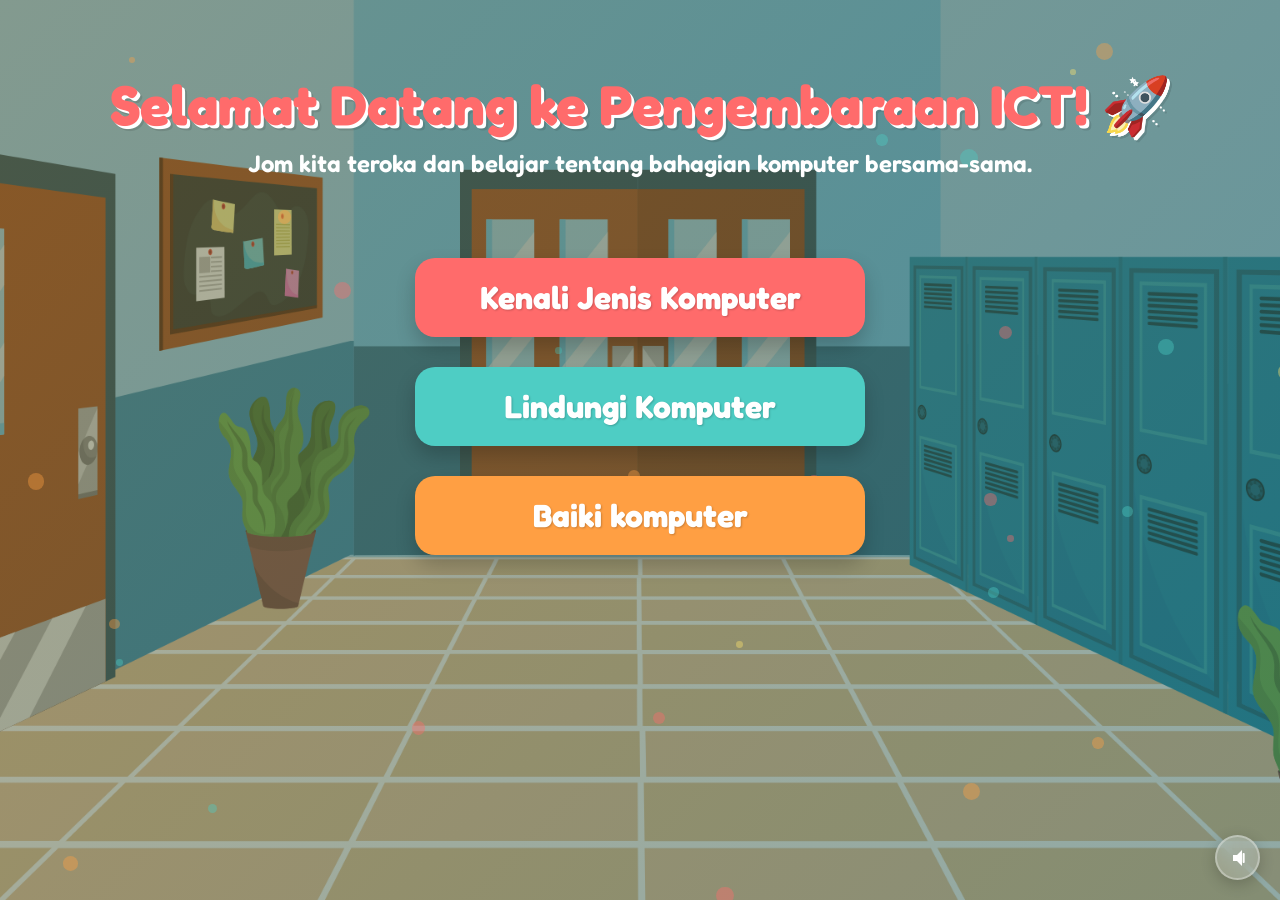
==== index.html @ 4f1ee9d7 "add all" ====
<!DOCTYPE html>
<html lang="en">

<head>
    <meta charset="UTF-8">
    <meta name="viewport" content="width=device-width, initial-scale=1.0">
    <title>ICT Adventure for Kids! 🚀</title>
    <link href="https://fonts.googleapis.com/css2?family=Fredoka:wght@400;600;700&display=swap" rel="stylesheet">
    <link rel="stylesheet" href="css/style.css">
    <script src="js/music.js"></script>
</head>

<body>
    <div class="background-overlay"></div>
    <header class="hero">
        <h1 class="bounce-title">Selamat Datang ke Pengembaraan ICT! 🚀</h1>
        <p class="subtitle" style="color: white;">Jom kita teroka dan belajar tentang bahagian komputer bersama-sama.
        </p>
    </header>

    <main class="content">
        <div class="main-menu">
            <a href="kenali.html" class="nav-btn btn-c1">Kenali Jenis Komputer</a>
            <a href="protect.html" class="nav-btn btn-c2">Lindungi Komputer</a>
            <a href="repair.html" class="nav-btn btn-c3">Baiki komputer</a>
        </div>
    </main>

    <!-- Modal for Info -->
    <div id="info-modal" class="modal hidden">
        <div class="modal-content glass">
            <span class="close-btn">&times;</span>
            <img id="modal-icon" src="" alt="icon">
            <h2 id="modal-title">Tajuk</h2>
            <p id="modal-desc">Penerangan di sini!</p>
            <button class="action-btn" id="play-sound-btn">Dengar! 🔊</button>
        </div>
    </div>

    <script src="js/script.js"></script>
</body>

</html>
---- css/style.css ----
:root {
    --primary-color: #FF6B6B;
    --secondary-color: #4ECDC4;
    --accent-color: #FFE66D;
    --text-color: #2D3436;
    --bg-color: #F7FFF7;
    --card-bg: rgba(255, 255, 255, 0.85);
}

* {
    box-sizing: border-box;
    margin: 0;
    padding: 0;
}

body {
    font-family: 'Fredoka', sans-serif;
    color: var(--text-color);
    background: url('../assets/images/classhall2.png') center/cover no-repeat;
    background-color: var(--bg-color);
    /* fallback */
    background-attachment: fixed;
    min-height: 100vh;
    overflow-x: hidden;
    position: relative;
    display: flex;
    flex-direction: column;
    align-items: center;
}

body.page-kenali,
body.page-protect {
    background: url('../assets/images/2266.jpg') center/cover no-repeat;
    background-attachment: fixed;
}

.background-overlay {
    position: fixed;
    top: 0;
    left: 0;
    width: 100%;
    height: 100%;
    background: linear-gradient(135deg, rgba(255, 230, 109, 0.2), rgba(78, 205, 196, 0.2));
    z-index: -1;
}

body.page-kenali .background-overlay,
body.page-protect .background-overlay {
    backdrop-filter: blur(2px);
    -webkit-backdrop-filter: blur(2px);
}

.top-nav {
    width: 100%;
    padding: 15px 20px;
    display: flex;
    justify-content: center;
    gap: 15px;
    background: rgba(255, 255, 255, 0.6);
    backdrop-filter: blur(10px);
    box-shadow: 0 4px 15px rgba(0, 0, 0, 0.1);
    position: sticky;
    top: 0;
    z-index: 100;
    flex-wrap: wrap;
}

.nav-btn {
    text-decoration: none;
    color: white;
    padding: 12px 25px;
    border-radius: 50px;
    font-size: 1.2rem;
    font-weight: bold;
    transition: transform 0.2s, box-shadow 0.2s;
    box-shadow: 0 4px 10px rgba(0, 0, 0, 0.15);
    text-shadow: 1px 1px 2px rgba(0, 0, 0, 0.2);
}

.nav-btn:hover {
    transform: translateY(-3px) scale(1.05);
    box-shadow: 0 6px 15px rgba(0, 0, 0, 0.25);
}

.btn-c1 {
    background: var(--primary-color);
}

.btn-c2 {
    background: var(--secondary-color);
}

.btn-c3 {
    background: #FF9F43;
}

/* Vibrant orange */

.main-menu {
    display: flex;
    flex-direction: column;
    align-items: center;
    gap: 30px;
    margin-top: 20px;
    width: 100%;
}

.main-menu .nav-btn {
    font-size: 2rem;
    padding: 20px 40px;
    border-radius: 20px;
    width: 100%;
    max-width: 450px;
    text-align: center;
    box-shadow: 0 10px 20px rgba(0, 0, 0, 0.2);
    animation: float 4s ease-in-out infinite;
}

.main-menu .nav-btn:nth-child(1) {
    animation-delay: 0s;
}

.main-menu .nav-btn:nth-child(2) {
    animation-delay: 1.3s;
}

.main-menu .nav-btn:nth-child(3) {
    animation-delay: 2.6s;
}

.main-menu .nav-btn:hover {
    animation-play-state: paused;
    filter: brightness(1.15);
    transform: scale(1.05) !important;
    box-shadow: 0 15px 30px rgba(0, 0, 0, 0.3);
}

.hero {
    text-align: center;
    margin-top: 50px;
    padding: 20px;
}

.bounce-title {
    font-size: 3.5rem;
    color: var(--primary-color);
    text-shadow: 3px 3px 0px white, 5px 5px 0px rgba(0, 0, 0, 0.1);
    animation: bounceIn 1s cubic-bezier(0.68, -0.55, 0.265, 1.55);
}

.subtitle {
    font-size: 1.5rem;
    margin-top: 10px;
    color: #4A4A4A;
    font-weight: 600;
}

.content {
    width: 100%;
    max-width: 1000px;
    padding: 40px 20px;
    flex: 1;
}

.card-grid {
    display: grid;
    grid-template-columns: repeat(auto-fit, minmax(220px, 1fr));
    gap: 30px;
    justify-items: center;
}

.card {
    background: var(--card-bg);
    border: 4px solid white;
    border-radius: 20px;
    padding: 30px 20px;
    text-align: center;
    width: 100%;
    max-width: 250px;
    cursor: pointer;
    box-shadow: 0 10px 20px rgba(0, 0, 0, 0.05);
    backdrop-filter: blur(10px);
    transition: transform 0.3s ease, box-shadow 0.3s ease;
}

.card:hover {
    transform: translateY(-10px) scale(1.05);
    box-shadow: 0 15px 30px rgba(0, 0, 0, 0.15);
    border-color: var(--secondary-color);
}

.card h2 {
    margin-top: 15px;
    font-size: 1.5rem;
    color: var(--text-color);
}

.item-icon {
    width: 120px;
    height: 120px;
    object-fit: contain;
    animation: float 3s ease-in-out infinite;
}

.card:nth-child(even) .item-icon {
    animation-delay: 1.5s;
}

/* Modal */
.hidden {
    display: none !important;
}

.modal {
    position: fixed;
    top: 0;
    left: 0;
    width: 100%;
    height: 100%;
    background: rgba(0, 0, 0, 0.5);
    display: flex;
    justify-content: center;
    align-items: center;
    z-index: 1000;
    backdrop-filter: blur(5px);
}

.modal-content.glass {
    background: rgba(255, 255, 255, 0.95);
    border-radius: 25px;
    padding: 40px;
    max-width: 450px;
    text-align: center;
    position: relative;
    border: 5px solid var(--accent-color);
    box-shadow: 0 20px 40px rgba(0, 0, 0, 0.2);
    animation: modalPop 0.4s cubic-bezier(0.175, 0.885, 0.32, 1.275);
}

.close-btn {
    position: absolute;
    top: 10px;
    right: 20px;
    font-size: 2.5rem;
    color: var(--primary-color);
    cursor: pointer;
    font-weight: bold;
    transition: transform 0.2s;
}

.close-btn:hover {
    transform: scale(1.2);
}

#modal-icon {
    font-size: 150px;
    display: inline-block;
    margin-bottom: 20px;
    animation: float 3s ease-in-out infinite;
}

#modal-title {
    font-size: 2.2rem;
    color: var(--secondary-color);
    margin-bottom: 10px;
}

#modal-desc {
    font-size: 1.2rem;
    line-height: 1.5;
    margin-bottom: 25px;
    color: #4A4A4A;
}

.action-btn {
    background: var(--primary-color);
    color: white;
    border: none;
    padding: 12px 25px;
    font-size: 1.2rem;
    font-weight: bold;
    font-family: inherit;
    border-radius: 50px;
    cursor: pointer;
    box-shadow: 0 5px 15px rgba(255, 107, 107, 0.4);
    transition: transform 0.2s, background 0.2s;
}

.action-btn:hover {
    background: #ff5252;
    transform: scale(1.05);
}

/* Animations */
@keyframes bounceIn {
    0% {
        transform: scale(0.3);
        opacity: 0;
    }

    50% {
        transform: scale(1.05);
        opacity: 1;
    }

    70% {
        transform: scale(0.9);
    }

    100% {
        transform: scale(1);
    }
}

@keyframes float {

    0%,
    100% {
        transform: translateY(0);
    }

    50% {
        transform: translateY(-10px);
    }
}

@keyframes modalPop {
    0% {
        transform: scale(0.5);
        opacity: 0;
    }

    100% {
        transform: scale(1);
        opacity: 1;
    }
}

/* Responsive */
@media (max-width: 600px) {
    .bounce-title {
        font-size: 2.5rem;
    }

    .card-grid {
        grid-template-columns: 1fr;
    }

    .modal-content.glass {
        margin: 20px;
        padding: 30px;
    }
}

/* Flashlight Effect Overlay */
.dark-overlay {
    position: fixed;
    top: 0;
    left: 0;
    width: 100vw;
    height: 100vh;
    pointer-events: none;
    z-index: 50;
    background: radial-gradient(circle 150px at var(--cursor-x, 50vw) var(--cursor-y, 50vh), transparent 0%, rgba(0, 0, 0, 0.98) 100%);
}

/* Scattered Items for Flashlight Minigame */
.scatter-card {
    position: absolute;
    background: transparent;
    border: none;
    box-shadow: none;
    cursor: pointer;
    transition: transform 0.3s ease;
    z-index: 10;
}

.scatter-card:hover {
    transform: scale(1.15) !important;
}

.scatter-card i {
    font-size: 120px;
    line-height: 1;
    display: inline-block;
    filter: drop-shadow(0 0 15px rgba(255, 255, 255, 0.8));
    animation: float 4s ease-in-out infinite;
}

/* --- CUSTOM CSS DRAWN KEYBOARD --- */
.keyboard-main-container {
    position: absolute;
    top: 0;
    left: 0;
    transform: scale(0.20);
    transform-origin: top left;
    width: 1022px;
    padding: 10px;
    box-sizing: border-box;
    font-size: 15px;
    margin: 0;
    background-color: #dddddd;
    border-radius: 20px;
    box-shadow: 2px 3px 20px rgba(0, 0, 0, 0.4);
    font-family: 'Open Sans', 'Fredoka', sans-serif;
    color: #000000;
}

.keyboard-main-container .row {
    margin: 6px 0;
    padding: 0;
    box-sizing: border-box;
    display: flex;
    flex-wrap: wrap;
    justify-content: center;
}

.keyboard-main-container .col {
    padding: 6px;
    background-color: #eeeeee;
    font-size: 13px;
    text-align: center;
    border-radius: 6px;
    margin: 3px;
    cursor: pointer;
    width: 48px;
    flex-wrap: wrap;
    min-height: 36px;
    display: inline-block;
    text-transform: capitalize;
    font-weight: 600;
}

.keyboard-main-container .col span {
    display: block;
}

.keyboard-main-container .col.backspace,
.keyboard-main-container .col.capsloack {
    width: 114px;
    text-align: left;
}

.keyboard-main-container .col.tab,
.keyboard-main-container .col.slace {
    width: 84px;
    text-align: left;
}

.keyboard-main-container .col.shift,
.keyboard-main-container .col.enter {
    width: 120px;
    text-align: left;
}

.keyboard-main-container .col.space {
    width: 520px;
}

.keyboard-main-container .rightclickopt {
    width: 14px;
    height: 18px;
    border: 2px solid #000000;
    display: flex;
    justify-content: center;
    flex-direction: column;
}

.keyboard-main-container .col .rightclickopt span {
    width: 100%;
    height: 1px;
    background-color: #000000;
    margin: 2px 0;
}

/* --- CUSTOM CSS DRAWN LAPTOP --- */
.laptop-main-container {
    position: absolute;
    top: 0;
    left: 0;
    transform: scale(0.18);
    transform-origin: top left;
    width: 700px;
    pointer-events: none;
}

.laptop-main-container .laptop {
    position: relative;
    width: 550px;
    height: 340px;
    margin: 0 auto;
    background: #ddd;
    border: 15px solid #3f3f41;
    border-top: 20px solid #3f3f41;
    border-radius: 14px 14px 0 0;
    margin: 0 0 90px 0;
    box-shadow: 0 0 0 1px #d1d2d4;
}

.laptop-main-container .laptop:before {
    content: '';
    position: absolute;
    left: 50%;
    transform: translateX(-50%);
    bottom: -35px;
    background: #d1d2d4;
    height: 20px;
    width: 700px;
    border-radius: 0 0 10px 10px;
}

.laptop-main-container .laptop:after {
    content: '';
    position: absolute;
    left: 50%;
    transform: translateX(-50%);
    top: -12px;
    width: 3px;
    height: 3px;
    background: #d1d2d4;
    border-radius: 50%;
}

.laptop-main-container .base {
    position: absolute;
    left: 50%;
    transform: translateX(-50%);
    bottom: -25px;
    background: #d1d2d4;
    height: 10px;
    width: 700px;
}

.laptop-main-container .base:before {
    content: '';
    position: absolute;
    left: 50%;
    transform: translateX(-50%);
    border-radius: 0 0 10px 10px;
    height: 10px;
    width: 80px;
    background: #bcbdc1;
}

.laptop-main-container .base:after {
    content: '';
    position: absolute;
    left: 50%;
    transform: translateX(-50%);
    height: 20px;
    width: 700px;
    border-radius: 0 0 10px 10px;
    box-shadow: 0px 10px 36px -2px rgba(0, 0, 0, 0.4);
}

.laptop-main-container .screen {
    padding-top: 150px;
    text-align: center;
}

.laptop-main-container h1 {
    font-family: inherit;
    font-weight: 600;
    color: rgba(255, 255, 255, 0.85);
    margin: 0;
    font-size: 32px;
    text-shadow: 0 2px 4px rgba(0, 0, 0, 0.2);
}

/* --- CUSTOM CSS DRAWN SMARTPHONE/TABLET --- */
.smartphone-main-container {
    position: absolute;
    top: 0;
    left: 0;
    transform: scale(0.18);
    transform-origin: top left;
    width: 295px;
    pointer-events: none;
}

@keyframes SmartphoneBgAnimation {
    0% {
        background-position: 0% 50%
    }

    50% {
        background-position: 100% 50%
    }

    100% {
        background-position: 0% 50%
    }
}

.smartphone-main-container .smart {
    margin: 0;
    border-color: #444;
    background-color: #333;
    width: 295px;
    height: 532px;
    border-radius: 40px;
    border: 2px solid #ddd;
    padding: 60px 10px;
    position: relative;
    box-sizing: content-box;
}

.smartphone-main-container #acenzione-button {
    background-color: #333;
    height: 20px;
    left: -5px;
    top: 59px;
    border-radius: 4px 0 0 4px;
    width: 3px;
    position: absolute;
}

.smartphone-main-container #volume-su {
    height: 40px;
    left: -7px;
    top: 110px;
    border-radius: 4px 0 0 4px;
    width: 5px;
    background: #333;
    position: absolute;
}

.smartphone-main-container #volume-giu {
    height: 40px;
    left: -7px;
    top: 155px;
    border-radius: 4px 0 0 4px;
    width: 5px;
    background: #333;
    position: absolute;
}

.smartphone-main-container #dettaglio {
    position: absolute;
    left: 0;
    top: 17px;
    width: 100%;
}

.smartphone-main-container #fotocamera {
    background: #111;
    height: 7px;
    width: 7px;
    margin: auto;
    border-radius: 100px;
    display: block;
}

.smartphone-main-container #sensore {
    background: #111;
    height: 7px;
    width: 7px;
    margin: 12px 100px;
    border-radius: 100px;
    display: block;
}

.smartphone-main-container #microfono {
    background: #111;
    height: 7px;
    width: 90px;
    margin: -19px auto 0;
    border-radius: 100px;
}

.smartphone-main-container #schermo {
    height: 522px;
    width: 295px;
    background: linear-gradient(270deg, #82c3fe, #2e74b4);
    background-size: 400% 400%;
    animation: SmartphoneBgAnimation 59s ease infinite;
    box-shadow: 0 0 0 1px rgba(0, 0, 0, 0.1) inset;
    overflow: hidden;
    position: relative;
    box-sizing: border-box;
}

.smartphone-main-container #bottone {
    height: 40px;
    width: 40px;
    background: #111;
    margin: 17px auto;
    border-radius: 100px;
}

.smartphone-main-container .frame-posizione {
    margin-left: 0px;
    margin-right: -1px;
    display: block;
}

.smartphone-main-container #header {
    background: #555;
    box-shadow: 1px 2px 7px #333;
}

.smartphone-main-container .wrap {
    width: 960px;
    max-width: 100%;
    margin: 0 auto;
}

.smartphone-main-container #menu {
    position: relative;
    height: 60px;
}

.smartphone-main-container #menu ul {
    list-style: none;
    display: none;
    padding: 60px;
}

.smartphone-main-container #menu ul li {
    background: #555;
}

.smartphone-main-container #menu ul li a {
    display: block;
    padding: 20px;
    color: #fff;
    text-decoration: none;
    font-weight: 700;
}

.smartphone-main-container #menu ul li a:hover {
    background: #444;
    color: #FFF;
}

.smartphone-main-container .three-lines-menu {
    position: absolute;
    bottom: 10px;
    right: 10px;
    text-decoration: none;
    color: #fff;
    font-size: 32px;
    display: block;
    cursor: pointer;
}

.smartphone-main-container #menu ul.menu-responsive {
    display: block;
    width: 100%;
    margin-top: 0;
}

/* --- CUSTOM CSS DRAWN MONITOR --- */
.monitor-main-container {
    position: absolute;
    top: 0;
    left: 0;
    transform: scale(0.20);
    transform-origin: top left;
    width: 675px;
    pointer-events: none;
}

.monitor-main-container article {
    padding: 4em;
}

.monitor-main-container img {
    width: 500px;
}

.monitor-main-container .monitor {
    width: 515px;
    height: 300px;
    overflow-y: scroll;
    border: solid 1em #333;
    border-radius: .5em;
    background-color: lightblue;
}

.monitor-main-container .monitor::-webkit-scrollbar {
    width: 15px;
}

.monitor-main-container .monitor::-webkit-scrollbar-thumb {
    background: #666;
}

.monitor-main-container .monitor::-webkit-scrollbar-track {
    background-color: #888;
}

.monitor-main-container .stand:before {
    content: "";
    display: block;
    position: relative;
    background: #222;
    width: 150px;
    height: 50px;
    top: 382px;
    left: 185px;
}

.monitor-main-container .stand:after {
    content: "";
    display: block;
    position: relative;
    background: #333;
    border-top-left-radius: .5em;
    border-top-right-radius: .5em;
    width: 300px;
    height: 15px;
    top: 50px;
    left: 110px;
}

/* --- CUSTOM CSS DRAWN HEADPHONE --- */
.headphone-main-container {
    position: absolute;
    top: 0;
    left: 0;
    transform: scale(0.30);
    transform-origin: top left;
    width: 400px;
    pointer-events: none;
}

.headphone-main-container .headphones {
    position: relative;
    width: 350px;
    height: 350px;
}

.headphone-main-container .head {
    width: 300px;
    height: 300px;
    border-radius: 100%;
    border: 30px solid;
    border-color: #2D3047 #2D3047 transparent transparent;
    transform: rotate(-45deg);
    box-sizing: content-box;
}

.headphone-main-container .ear {
    position: absolute;
    width: 50px;
    height: 150px;
    top: 165px;
    left: -50px;
    border-radius: 100%;
    border-left: 100px solid #F27059;
    box-sizing: content-box;
}

.headphone-main-container .ear:before,
.headphone-main-container .ear:after {
    position: absolute;
    content: '';
}

.headphone-main-container .ear:before {
    width: 50px;
    height: 150px;
    top: 0px;
    left: 200px;
    border-radius: 100%;
    border-right: 100px solid #F27059;
    box-sizing: content-box;
}

.headphone-main-container .ear:after {
    width: 30px;
    height: 150px;
    background: #2D3047;
    border-radius: 100px;
    box-shadow: 220px 0 0 #2D3047;
    box-sizing: content-box;
}

/* --- CUSTOM CSS DRAWN MOUSE --- */
.mouse-main-container {
    position: absolute;
    top: 0;
    left: 0;
    transform: scale(0.40);
    transform-origin: top left;
    width: 200px;
    pointer-events: none;
}

.mouse-main-container .mouse {
    width: 120px;
    height: 180px;
    background: #FF6B6B;
    border-radius: 60px 60px 80px 80px;
    position: relative;
    box-shadow: inset 0 0 0 2px #d63031;
    margin: 80px auto 0;
}

.mouse-main-container .wheel {
    width: 12px;
    height: 30px;
    background: #FFE66D;
    border-radius: 6px;
    position: absolute;
    top: 30px;
    left: 50%;
    transform: translateX(-50%);
}

.mouse-main-container .divider {
    width: 2px;
    height: 70px;
    background: #d63031;
    position: absolute;
    top: 20px;
    left: 50%;
    transform: translateX(-50%);
}

.mouse-main-container .cable {
    width: 6px;
    height: 80px;
    background: #4ECDC4;
    position: absolute;
    top: -80px;
    left: 50%;
    transform: translateX(-50%);
    border-radius: 3px;
}

/* --- CUSTOM CSS DRAWN CAMERA --- */
.camera-main-container {
    position: absolute;
    top: 0;
    left: 0;
    transform: scale(0.35);
    transform-origin: top left;
    width: 360px;
    pointer-events: none;
}

@keyframes flash {
    0% {
        width: 0;
        height: 0;
    }

    20% {
        width: 200px;
        height: 200px;
    }

    25% {
        width: 0;
        height: 0;
    }

    45% {
        width: 200px;
        height: 200px;
    }

    50% {
        width: 0;
        height: 0;
    }

    100% {
        width: 0;
        height: 0;
    }
}

@keyframes camera-angle {
    0% {
        transform: rotate(0deg);
        box-shadow: 0px 30px 50px -20px rgba(0, 0, 0, .7);
    }

    25% {
        transform: rotate(2deg);
        box-shadow: 10px 30px 50px -20px rgba(0, 0, 0, .7);
    }

    75% {
        transform: rotate(-2deg);
        box-shadow: -10px 30px 50px -20px rgba(0, 0, 0, .7);
    }

    100% {
        transform: rotate(0deg);
        box-shadow: 0px 30px 50px -20px rgba(0, 0, 0, .7);
    }
}

.camera-main-container .camera-body {
    position: relative;
    border-radius: 5px;
    box-shadow: 0px 30px 50px -20px rgba(0, 0, 0, .7);
    animation: 5s camera-angle infinite;
}

.camera-main-container .camera-top,
.camera-main-container .camera-mid,
.camera-main-container .camera-bottom {
    width: 360px;
    box-sizing: border-box;
}

.camera-main-container .camera-top {
    position: relative;
    height: 60px;
    background: linear-gradient(to right, rgba(226, 226, 226, 1) 0%, rgba(245, 245, 245, 1) 10%, rgba(245, 245, 245, 1) 90%, rgba(226, 226, 226, 1) 100%);
    border: 1px solid #DCDCDC;
    border-top-left-radius: 5px;
}

.camera-main-container .camera-top:before {
    display: block;
    content: '';
    position: absolute;
    top: -20px;
    right: 0;
    width: 210px;
    height: 20px;
    background: linear-gradient(to right, rgba(245, 245, 245, 1) 0%, rgba(245, 245, 245, 1) 174px, rgba(226, 226, 226, 1) 100%);
    border: 1px solid #DCDCDC;
    border-top-left-radius: 5px;
    border-top-right-radius: 5px;
    border-bottom: none;
    box-shadow: inset 0 15px 15px -15px #FDFDFD;
    box-sizing: border-box;
}

.camera-main-container .zoom {
    position: absolute;
    top: -15px;
    left: 30px;
    width: 42px;
    height: 9px;
    background: linear-gradient(to right, rgba(176, 176, 176, 1) 0%, rgba(226, 226, 226, 1) 30%, rgba(226, 226, 226, 1) 50%, rgba(226, 226, 226, 1) 70%, rgba(176, 176, 176, 1) 100%);
    border: 1px solid #A3A3A3;
    border-top-left-radius: 3px;
    border-top-right-radius: 3px;
    box-shadow: inset 0 15px 15px -15px #FDFDFD;
    box-sizing: border-box;
}

.camera-main-container .zoom:before {
    display: block;
    content: '';
    position: absolute;
    top: -6px;
    left: 50%;
    transform: translateX(-50%);
    width: 20px;
    height: 4px;
    background: linear-gradient(to right, rgba(176, 176, 176, 1) 0%, rgba(226, 226, 226, 1) 50%, rgba(176, 176, 176, 1) 100%);
    border: 1px solid #A3A3A3;
    border-top-left-radius: 3px;
    border-top-right-radius: 3px;
    box-sizing: border-box;
}

.camera-main-container .zoom:after {
    display: block;
    content: '';
    position: absolute;
    top: 3px;
    left: 50%;
    transform: translateX(-50%);
    width: 46px;
    height: 4px;
    background: linear-gradient(to right, rgba(176, 176, 176, 1) 0%, rgba(226, 226, 226, 1) 30%, rgba(226, 226, 226, 1) 50%, rgba(226, 226, 226, 1) 70%, rgba(176, 176, 176, 1) 100%);
    border: 1px solid #A3A3A3;
    border-bottom: none;
    border-top-left-radius: 3px;
    border-top-right-radius: 3px;
    box-sizing: border-box;
}

.camera-main-container .mode-changer {
    position: absolute;
    top: -20px;
    left: 82px;
    width: 60px;
    height: 16px;
    background: linear-gradient(to right, rgba(176, 176, 176, 1) 0%, rgba(226, 226, 226, 1) 30%, rgba(226, 226, 226, 1) 50%, rgba(226, 226, 226, 1) 70%, rgba(176, 176, 176, 1) 100%);
    border: 1px solid #A3A3A3;
    border-radius: 3px;
    box-shadow: inset 0 15px 15px -15px #FDFDFD;
    box-sizing: border-box;
}

.camera-main-container .mode-changer:after {
    display: block;
    content: '';
    position: absolute;
    top: 15px;
    left: 50%;
    transform: translateX(-50%);
    width: 50px;
    height: 2px;
    background: linear-gradient(to right, rgba(176, 176, 176, 1) 0%, rgba(226, 226, 226, 1) 30%, rgba(226, 226, 226, 1) 50%, rgba(226, 226, 226, 1) 70%, rgba(176, 176, 176, 1) 100%);
    border: 1px solid #A3A3A3;
    border-bottom: none;
    box-sizing: border-box;
}

.camera-main-container .sides {
    width: 100%;
}

.camera-main-container .sides:before,
.camera-main-container .sides:after {
    display: block;
    content: '';
    position: absolute;
    top: 24px;
    width: 8px;
    height: 30px;
    background: linear-gradient(to bottom, rgba(130, 129, 129, 1) 0%, rgba(105, 103, 103, 1) 10%, rgba(79, 77, 77, 1) 50%, rgba(64, 62, 63, 1) 100%);
    border: 1px solid #3E3C3D;
    border-radius: 2px;
    box-shadow: 0px 3px 5px -1px rgba(0, 0, 0, .5);
    box-sizing: border-box;
}

.camera-main-container .sides:before {
    left: -4px;
    border-top-left-radius: 3px;
    border-bottom-left-radius: 3px;
}

.camera-main-container .sides:after {
    right: -4px;
    border-top-right-radius: 3px;
    border-bottom-right-radius: 3px;
}

.camera-main-container .range-finder {
    position: absolute;
    top: 10px;
    left: 105px;
    width: 30px;
    height: 20px;
    background: #3E3C3D;
    border-radius: 3px;
    box-shadow: inset 0 0 5px 3px #333132;
    box-sizing: border-box;
}

.camera-main-container .range-finder:before {
    display: block;
    content: '';
    position: absolute;
    top: 50%;
    left: 50%;
    transform: translate(-50%, -50%);
    width: 12px;
    height: 12px;
    background: #797878;
    border-radius: 100%;
}

.camera-main-container .focus {
    position: absolute;
    top: -14px;
    left: 156px;
    width: 15px;
    height: 15px;
    background: #3F3D3E;
    border-radius: 100%;
    box-shadow: inset 0 0 4px 3px #2D2B2B, inset 0 4px 5px 0 #F5F5F5, inset 0 -3px 4px -2px #A3A2A2;
    box-sizing: border-box;
}

.camera-main-container .red {
    position: absolute;
    top: 5px;
    left: 165px;
    width: 30px;
    height: 30px;
    background: #DC2839;
    border-radius: 100%;
}

.camera-main-container .view-finder {
    position: absolute;
    left: 210px;
    top: 10px;
    width: 48px;
    height: 30px;
    background: radial-gradient(ellipse at center, rgba(130, 129, 129, 1) 0%, rgba(64, 62, 63, 1) 85%, rgba(64, 62, 63, 1) 100%);
    border: 3px solid #312F2F;
    border-radius: 4px;
    box-shadow: inset 0 8px 8px -8px #FDFDFD;
    box-sizing: border-box;
}

.camera-main-container .flash {
    position: absolute;
    top: -6px;
    right: 20px;
    width: 58px;
    height: 46px;
    background: radial-gradient(ellipse at center, rgba(130, 129, 129, 1) 0%, rgba(64, 62, 63, 1) 70%, rgba(64, 62, 63, 1) 100%);
    border: 2px solid #312F2F;
    border-radius: 3px;
    box-shadow: inset 0 8px 8px -8px #FDFDFD;
    box-sizing: border-box;
}

.camera-main-container .flash:before,
.camera-main-container .flash:after {
    display: block;
    content: '';
    position: absolute;
    top: 50%;
    left: 50%;
    transform: translate(-50%, -50%);
}

.camera-main-container .flash:before {
    width: 90%;
    height: 70%;
    background: radial-gradient(ellipse at center, rgba(105, 103, 103, 1) 0%, rgba(30, 30, 30, 1) 50%, rgba(30, 30, 30, 1) 100%);
}

.camera-main-container .flash:after {
    width: 16px;
    height: 14px;
    background: #797979;
    border-radius: 8px 2px;
}

.camera-main-container .flash .light {
    position: absolute;
    top: 50%;
    left: 50%;
    transform: translate(-50%, -50%);
    width: 20px;
    height: 20px;
    background: radial-gradient(ellipse at center, rgba(255, 255, 255, 1) 0%, rgba(255, 255, 255, 0) 100%);
    border-radius: 100%;
    z-index: 2;
    animation: 1s flash infinite;
}

.camera-main-container .camera-mid {
    position: relative;
    height: 130px;
    background: linear-gradient(to right, rgba(228, 228, 228, 1) 0%, rgba(250, 250, 250, 1) 10%, rgba(250, 250, 250, 1) 90%, rgba(228, 228, 228, 1) 100%);
    border: 1px solid #DCDCDC;
    border-top: none;
    border-bottom: none;
    box-shadow: inset 0 15px 15px -15px #FDFDFD;
    box-sizing: border-box;
}

.camera-main-container .camera-mid .sensor {
    position: absolute;
    top: 40px;
    left: 105px;
    width: 30px;
    height: 30px;
    background: #545252;
    border: 2px solid #545252;
    border-radius: 100%;
    box-shadow: inset 0 12px 12px -10px #FDFDFD, 0 2px 5px 1px rgba(0, 0, 0, .3);
    box-sizing: border-box;
}

.camera-main-container .camera-mid .sensor:before,
.camera-main-container .camera-mid .sensor:after {
    display: block;
    content: '';
    position: absolute;
    top: 50%;
    left: 50%;
    transform: translate(-50%, -50%);
}

.camera-main-container .camera-mid .sensor:before {
    width: 20px;
    height: 20px;
    background: linear-gradient(to bottom, #E9E9E9 0%, #BDBDBD 100%);
    border-radius: 100%;
}

.camera-main-container .camera-mid .sensor:after {
    width: 12px;
    height: 12px;
    background: #FAFAFA;
    border-radius: 100%;
    box-shadow: 0 2px 3px 0 #747474;
}

.camera-main-container .camera-mid .lens {
    position: absolute;
    top: -20px;
    left: 130px;
    width: 155px;
    height: 155px;
    background: radial-gradient(ellipse at center, rgb(0, 0, 0) 0%, rgb(0, 0, 0) 15%, rgb(39, 37, 37) 30%, rgb(64, 62, 63) 30%, rgb(64, 62, 63) 31%, rgb(64, 62, 63) 40%, rgb(233, 235, 236) 41%, rgb(233, 235, 236) 44%, rgb(176, 177, 178) 48%, rgb(232, 233, 234) 50%, rgb(232, 233, 234) 60%, rgb(247, 248, 248) 60%, rgb(120, 121, 121) 65%, rgb(255, 255, 255) 66%, rgb(255, 255, 255) 100%);
    border: 1px solid #B6B7B8;
    border-radius: 100%;
    box-sizing: border-box;
    box-shadow: 0 7px 15px -2px rgba(0, 0, 0, .4), inset 0 -2px 15px -2px rgba(0, 0, 0, .2), inset 0 7px 15px -2px #FFF;
}

.camera-main-container .camera-mid .lens:before {
    display: block;
    content: '';
    position: absolute;
    top: 50%;
    left: 50%;
    transform: translate(-50%, -50%);
    width: 25px;
    height: 25px;
    background: rgba(0, 0, 0, .7);
    border-radius: 100%;
    box-shadow: inset 0 5px 3px -2px rgba(255, 255, 255, .5), inset 0 -5px 20px -8px rgba(255, 255, 255, .5);
}

.camera-main-container .camera-bottom {
    height: 16px;
    background: linear-gradient(to right, rgba(226, 226, 226, 1) 0%, rgba(245, 245, 245, 1) 10%, rgba(245, 245, 245, 1) 90%, rgba(226, 226, 226, 1) 100%);
    border: 1px solid #DCDCDC;
    border-bottom: none;
    border-bottom-left-radius: 5px;
    border-bottom-right-radius: 5px;
    box-shadow: inset 0 15px 15px -15px #FDFDFD, inset 0 -12px 12px -10px #797979;
    box-sizing: border-box;
}

/* --- CUSTOM CSS DRAWN SPEAKER --- */
.speaker-main-container {
    position: absolute;
    top: 0;
    left: 0;
    transform: scale(0.45);
    transform-origin: top left;
    width: 200px;
    pointer-events: none;
}

.speaker-main-container .speaker {
    width: 140px;
    height: 260px;
    background: linear-gradient(180deg, #333, #1a1a1a);
    border-radius: 14px;
    box-shadow: 0 18px 30px rgba(0, 0, 0, 0.4);
    padding: 14px;
    box-sizing: content-box;
}

.speaker-main-container .tweeter {
    width: 50px;
    height: 50px;
    background: radial-gradient(circle, #666, #111);
    border-radius: 50%;
    margin: 10px auto;
    box-shadow: inset 0 0 6px #000;
}

.speaker-main-container .woofer {
    width: 90px;
    height: 90px;
    background: radial-gradient(circle, #777, #111);
    border-radius: 50%;
    margin: 20px auto;
    box-shadow: inset 0 0 10px #000;
}

.speaker-main-container .port {
    width: 40px;
    height: 10px;
    background: #000;
    border-radius: 6px;
    margin: 18px auto 0;
}

/* --- CUSTOM CSS DRAWN JOYSTICK --- */
.joystick-main-container {
    position: absolute;
    top: 0;
    left: 0;
    transform: scale(0.20);
    transform-origin: top left;
    width: 650px;
    pointer-events: none;
}

.joystick-main-container .controller {
    margin-top: 100px;
    margin-left: 125px;
    height: 200px;
    width: 400px;
    background-color: #E6E6E6;
    position: relative;
    box-shadow: 15px 15px 15px rgba(0, 0, 0, 0.2);
}

.joystick-main-container .controllerLeft {
    height: 250px;
    width: 250px;
    background-color: #E6E6E6;
    position: absolute;
    top: -25px;
    left: 0;
    border-radius: 100%;
    margin-left: -125px;
    box-shadow: -15px 8px 15px rgba(0, 0, 0, 0.2);
}

.joystick-main-container .controllerRight {
    height: 250px;
    width: 250px;
    background-color: #B8B8B8;
    position: absolute;
    top: -25px;
    right: 0;
    border-radius: 100%;
    margin-right: -125px;
    border: solid 15px rgba(230, 230, 230, 1);
    box-shadow: 15px 8px 15px rgba(0, 0, 0, 0.2);
}

.joystick-main-container .circle {
    height: 150px;
    width: 150px;
    background-color: #E6E6E6;
    position: absolute;
    border-radius: 100%;
    border: solid 5px rgba(184, 184, 184, 1);
    margin-left: 42px;
    margin-top: 52px;
}

.joystick-main-container .crossCenter {
    background-color: #333333;
    width: 35px;
    height: 35px;
    margin-top: 110px;
    margin-left: 100px;
    position: relative;
}

.joystick-main-container .crossCircle {
    background-color: #292929;
    width: 25px;
    height: 25px;
    position: absolute;
    border-radius: 100%;
    margin-top: 5px;
    margin-left: 5px;
}

.joystick-main-container .crossTop {
    background-color: #333333;
    width: 35px;
    height: 35px;
    position: absolute;
    border-radius: 15%;
    margin-top: -30px;
}

.joystick-main-container .crossBottom {
    background-color: #333333;
    width: 35px;
    height: 35px;
    position: absolute;
    border-radius: 15%;
    margin-top: 30px;
}

.joystick-main-container .crossLeft {
    background-color: #333333;
    width: 35px;
    height: 35px;
    position: absolute;
    border-radius: 15%;
    margin-left: -30px;
}

.joystick-main-container .crossRight {
    background-color: #333333;
    width: 35px;
    height: 35px;
    position: absolute;
    border-radius: 15%;
    margin-left: 30px;
}

.joystick-main-container .centerBlue {
    position: absolute;
    width: 50px;
    height: 20px;
    margin-left: 175px;
    margin-top: 30px;
    background-color: #0099FF;
}

.joystick-main-container .centerLeft {
    position: absolute;
    width: 20px;
    height: 20px;
    margin-left: -10px;
    margin-top: 0px;
    background-color: #0099FF;
    border-radius: 100%;
}

.joystick-main-container .centerRight {
    position: absolute;
    width: 20px;
    height: 20px;
    margin-left: 40px;
    margin-top: 0px;
    background-color: #0099FF;
    border-radius: 100%;
}

.joystick-main-container .backButton1Center {
    position: absolute;
    width: 80px;
    height: 50px;
    background-color: #E6E6E6;
    transform: rotate(-30deg);
    margin-top: 60px;
    margin-left: 45px;
}

.joystick-main-container .backButton2Center {
    position: absolute;
    width: 80px;
    height: 50px;
    background-color: #E6E6E6;
    transform: rotate(-30deg);
    margin-top: 115px;
    margin-left: 90px;
}

.joystick-main-container .cornerLeft1 {
    position: absolute;
    width: 50px;
    height: 50px;
    background-color: #00B800;
    border-radius: 100%;
    margin-left: -20px;
    border: solid 5px rgba(230, 230, 230, 1);
}

.joystick-main-container .cornerRight1 {
    position: absolute;
    width: 50px;
    height: 50px;
    background-color: #6699FF;
    border-radius: 100%;
    margin-left: 60px;
    border: solid 5px rgba(230, 230, 230, 1);
}

.joystick-main-container .cornerLeft2 {
    position: absolute;
    width: 50px;
    height: 50px;
    background-color: #CFCF00;
    border-radius: 100%;
    margin-left: -20px;
    border: solid 5px rgba(230, 230, 230, 1);
}

.joystick-main-container .cornerRight2 {
    position: absolute;
    width: 50px;
    height: 50px;
    background-color: #7D230D;
    border-radius: 100%;
    margin-left: 60px;
    border: solid 5px rgba(230, 230, 230, 1);
}

.joystick-main-container .centerStart {
    background-color: #B8B8B8;
    position: absolute;
    height: 35px;
    width: 10px;
    margin-left: 180px;
    margin-top: 110px;
    transform: rotate(20deg);
}

.joystick-main-container .centerSelect {
    background-color: #B8B8B8;
    position: absolute;
    height: 35px;
    width: 10px;
    margin-left: 205px;
    margin-top: 110px;
    transform: rotate(20deg);
}

.joystick-main-container .SLeft {
    background-color: #B8B8B8;
    position: absolute;
    border-radius: 100%;
    height: 10px;
    width: 10px;
    margin-top: 30px;
}

.joystick-main-container .SRight {
    background-color: #B8B8B8;
    position: absolute;
    border-radius: 100%;
    height: 10px;
    width: 10px;
    margin-top: -5px;
}

.joystick-main-container .cable {
    background-color: black;
    width: 10px;
    height: 150px;
    position: absolute;
    top: 0;
    left: 320px;
    margin-top: -100px;
    box-shadow: 7px 8px 15px rgba(0, 0, 0, 0.2);
}

.falling-item {
    user-select: none;
    animation: rotate-item 4s linear infinite;
}

@keyframes rotate-item {
    0% {
        transform: rotate(0deg);
    }

    100% {
        transform: rotate(360deg);
    }
}

/* ─── SIMPLE PAGE FADE TRANSITION ─── */
.page-transition-overlay {
    position: fixed;
    top: 0;
    left: 0;
    width: 100%;
    height: 100vh;
    background-color: white;
    z-index: 25000;
    pointer-events: none;
    opacity: 1;
    transition: opacity 0.4s ease-in-out;
}

.page-transition-overlay.hidden {
    opacity: 0;
}

.page-transition-overlay.visible {
    opacity: 1;
    pointer-events: all;
}
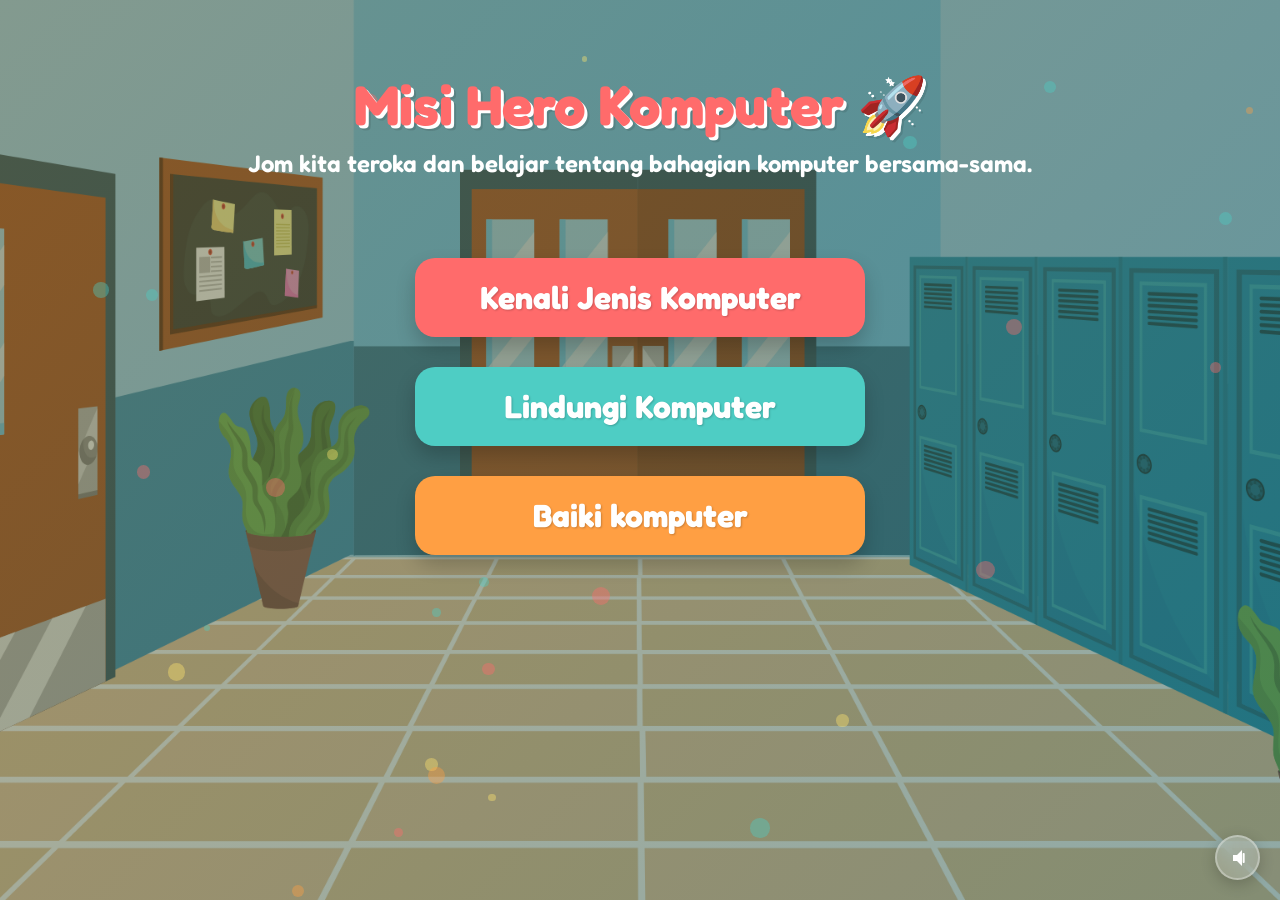
==== commit c3a1ff7c: "update tajuk" ====
--- a/index.html
+++ b/index.html
@@ -13,7 +13,7 @@
 <body>
     <div class="background-overlay"></div>
     <header class="hero">
-        <h1 class="bounce-title">Selamat Datang ke Pengembaraan ICT! 🚀</h1>
+        <h1 class="bounce-title">Misi Hero Komputer 🚀</h1>
         <p class="subtitle" style="color: white;">Jom kita teroka dan belajar tentang bahagian komputer bersama-sama.
         </p>
     </header>
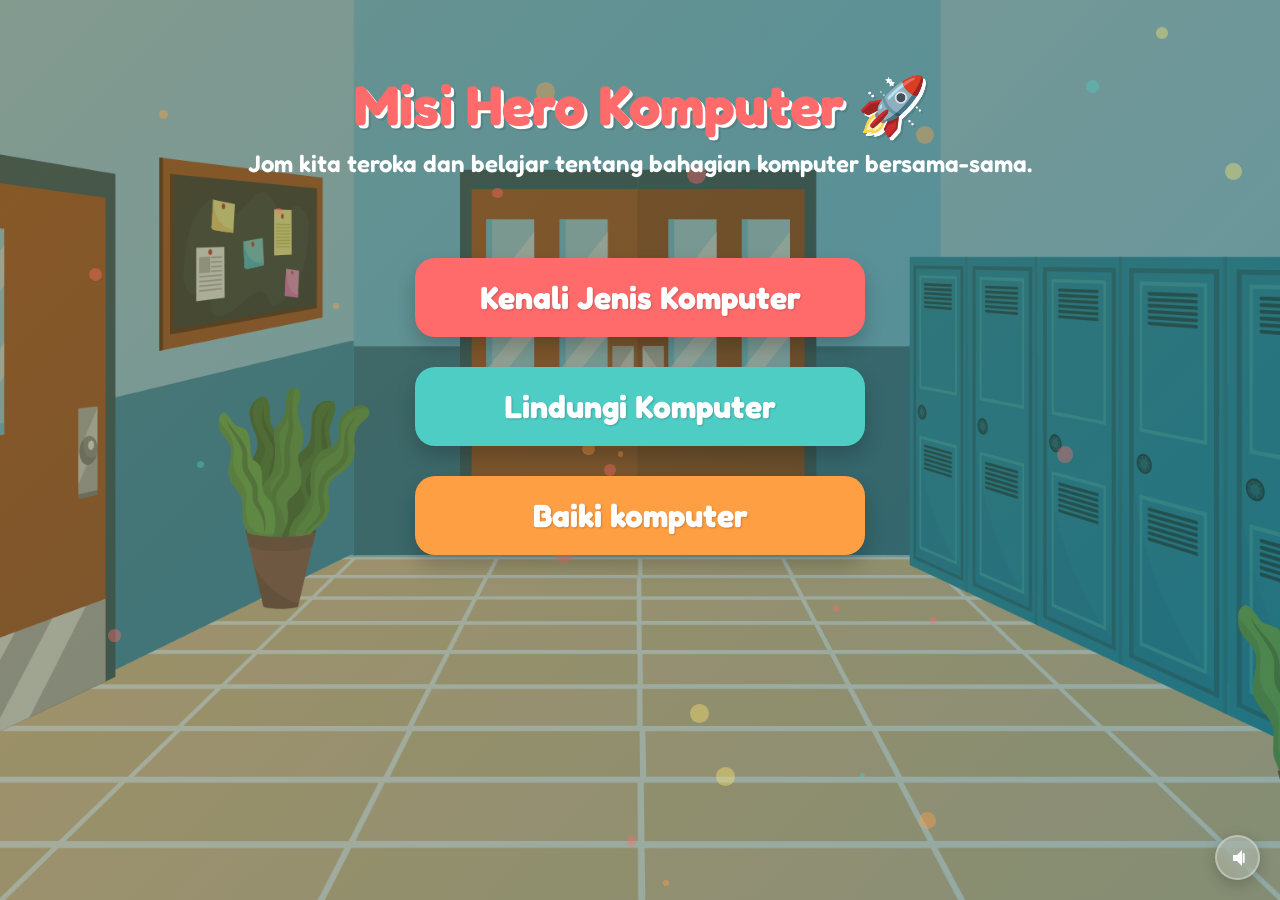
==== commit 10143ac1: "add icon" ====
--- a/index.html
+++ b/index.html
@@ -7,6 +7,7 @@
     <title>ICT Adventure for Kids! 🚀</title>
     <link href="https://fonts.googleapis.com/css2?family=Fredoka:wght@400;600;700&display=swap" rel="stylesheet">
     <link rel="stylesheet" href="css/style.css">
+    <link rel="icon" href="assets/images/game.png" type="image/png">
     <script src="js/music.js"></script>
 </head>
 
